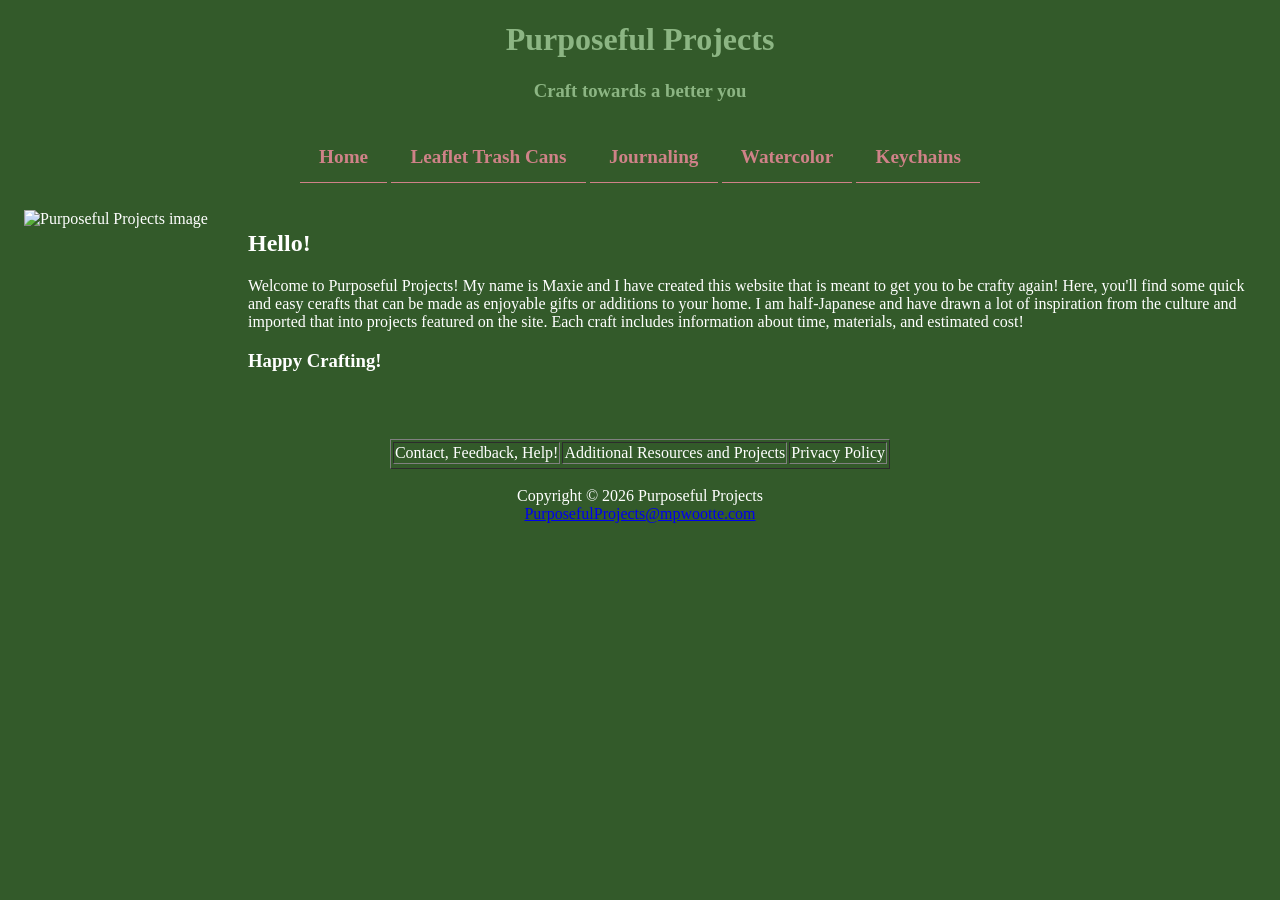
==== index.html @ f2f68ecc "Add files via upload add the index.html file and style.css file" ====
<!DOCTYPE html>
<html lang="en">
    <header>
         <title>Purposeful Projects</title>
        <meta charset="utf-8">
        <link rel="stylesheet" href="PurposefulProjects.css">
        <h1>Purposeful Projects</h1>
        <h3> Craft towards a better you</h3>

        <nav>
            <table border="0">
        <td><a href="index.html">Home</a></td>
       <td><a href="Leaflet.html">Leaflet Trash Cans</a></td>
       <td><a href="Journaling.html">Journaling</a></td>
       <td><a href="watercolor.html">Watercolor</a></td>
       <td><a href="Keychains.html">Keychains</a></td>
       </table>
    </header>
</nav>
<main>
    <div class="content-row">
        <img src="KirbyArt.png" alt="Purposeful Projects image" class="main-image">
        <div class="text-content">
            <h2>Hello!</h2>
            <p>Welcome to Purposeful Projects! My name is Maxie
                and I have created this website that is meant
                to get you to be crafty again! Here, you'll find
                some quick and easy cerafts that can be made as 
                enjoyable gifts or additions to your home. I am
                half-Japanese and have drawn a lot of inspiration
                from the culture and imported that into projects 
                featured on the site. Each craft includes information
                about time, materials, and estimated cost!</p>
            <h3>Happy Crafting!</h3>
        </div>
    </div>
</main>


<footer>
       <table border="1">
        <tr>
            <td>Contact, Feedback, Help!</td>
              <td>Additional Resources and Projects</td>
              <td>Privacy Policy</td>
        </tr>
<tr>
  
</tr>
    </table>
    <br>
    
 Copyright &copy; 2026 Purposeful Projects<br>
            <a href="mailto:PurposefulProjects@Mpwootte.com">PurposefulProjects@mpwootte.com</a>
    </br>
</footer>
---- PurposefulProjects.css ----
header {
    color: #8cb583; background-color: #335a2a;
    text-align: center; 
display:block;
  background-image: url(Logo.png);
  background-repeat: no-repeat;
  background-position: right;
  background-size: 175px auto;
}
img {
  width: 60px;
  height: auto;
}

header a {text-decoration: none;
     font-family:Cambria, Cochin, Georgia, Times, 'Times New Roman', serif;}

header a:link {color: #FFFFFF;}

header a:visited{color: #FFFFFF;}

header a:hover {color: #90C7E3;}

nav li { border-bottom: 1px solid #cf8288; }
nav {
    font-weight: bold;
    padding: 0.5rem 0;
    font-size: 120%;
    display: flex;
    justify-content: center;
    flex-wrap: wrap;
    gap: 1rem;
    text-align: center;
}
nav a{
    display: inline-block;
    padding: 0.75em 1em;
    text-decoration: none;
    border-bottom: 1px solid #cf8288;
}

nav a:link{color: #cf8288;}

nav a:visited{color: #335a2a;}

nav a:hover{color: #2a248a;}
body {
    background-color: #335a2a;
}
main{
     color: #FFFFFF;
     font-family: Cambria, Cochin, Georgia, Times, 'Times New Roman', serif;
     padding: 1rem;
}

.content-row {
    display: flex;
    align-items: flex-start;
    gap: 1.5rem;
}

.main-image {
    width: 200px;
    height: auto;
    flex-shrink: 0;
}

.text-content {
    flex: 1;
}
footer {
    text-align: center;
    margin: 2rem auto 0;
    width: fit-content;
    color: #FFFFFF;
}

footer table {
    margin: 0 auto;
}
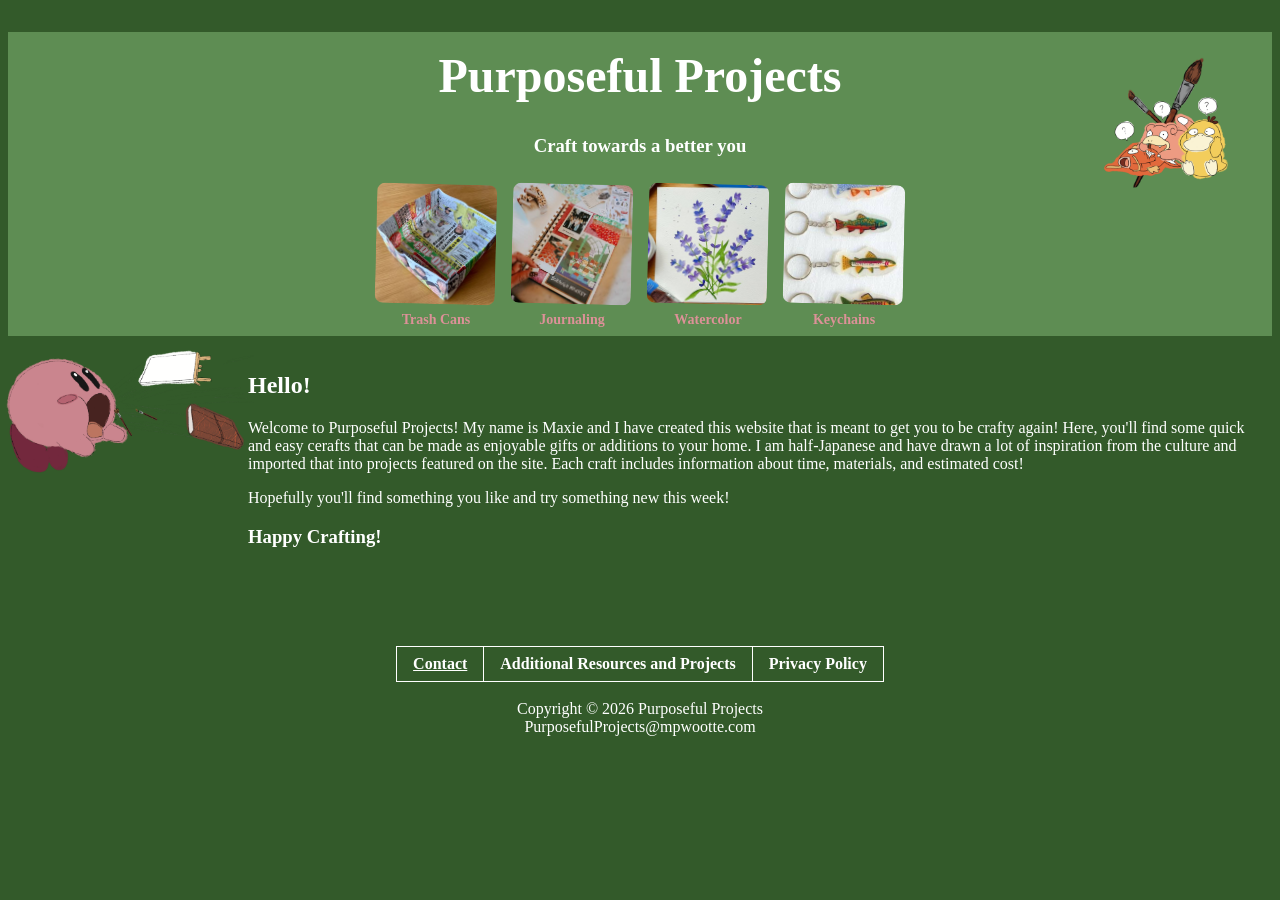
==== commit 64bb3176: "update" ====
--- a/index.html
+++ b/index.html
@@ -5,23 +5,35 @@
         <meta charset="utf-8">
         <link rel="stylesheet" href="PurposefulProjects.css">
         <h1>Purposeful Projects</h1>
-        <h3> Craft towards a better you</h3>
+        <h3>Craft towards a better you</h3>
+        <a href="index.html" class="header-logo-link" aria-label="Home"></a>
 
         <nav>
-            <table border="0">
-        <td><a href="index.html">Home</a></td>
-       <td><a href="Leaflet.html">Leaflet Trash Cans</a></td>
-       <td><a href="Journaling.html">Journaling</a></td>
-       <td><a href="watercolor.html">Watercolor</a></td>
-       <td><a href="Keychains.html">Keychains</a></td>
-       </table>
+            <a href="Leaflet.html" class="nav-link">
+                <img src="HomemadeTrashCan.jpg" alt="Leaflet Trash Cans" class="nav-image">
+                <span class="nav-label">Trash Cans</span>
+            </a>
+            <a href="Journaling.html" class="nav-link">
+                <img src="JunkJournaling.jpg" alt="Journaling" class="nav-image">
+                <span class="nav-label">Journaling</span>
+            </a>
+            <a href="watercolor.html" class="nav-link">
+                <img src="watercolor.jpg" alt="Watercolor" class="nav-image">
+                <span class="nav-label">Watercolor</span>
+            </a>
+            <a href="Keychains.html" class="nav-link">
+                <img src="FishKeychains.jpg" alt="Keychains" class="nav-image">
+                <span class="nav-label">Keychains</span>
+            </a>
+        </nav>
     </header>
 </nav>
 <main>
     <div class="content-row">
         <img src="KirbyArt.png" alt="Purposeful Projects image" class="main-image">
         <div class="text-content">
-            <h2>Hello!</h2>
+        
+        <h2>Hello!</h2>
             <p>Welcome to Purposeful Projects! My name is Maxie
                 and I have created this website that is meant
                 to get you to be crafty again! Here, you'll find
@@ -31,22 +43,19 @@
                 from the culture and imported that into projects 
                 featured on the site. Each craft includes information
                 about time, materials, and estimated cost!</p>
+
+                <p> Hopefully you'll find something you like and try something new this week!</p>
             <h3>Happy Crafting!</h3>
         </div>
     </div>
 </main>
-
-
 <footer>
-       <table border="1">
+    <table>
         <tr>
-            <td>Contact, Feedback, Help!</td>
-              <td>Additional Resources and Projects</td>
-              <td>Privacy Policy</td>
+            <td><b><u><a href="contact.html">Contact</a></u></b></td>
+            <td><b>Additional Resources and Projects</b></td>
+            <td><b>Privacy Policy</b></td>
         </tr>
-<tr>
-  
-</tr>
     </table>
     <br>
     
--- a/PurposefulProjects.css
+++ b/PurposefulProjects.css
@@ -1,27 +1,94 @@
 header {
-    color: #8cb583; background-color: #335a2a;
-    text-align: center; 
-display:block;
-  background-image: url(Logo.png);
-  background-repeat: no-repeat;
-  background-position: right;
-  background-size: 175px auto;
+    color: #FFFFFF;
+    background-color: #5e8d53;
+    text-align: center;
+    z-index: 100;
+    position: relative;
+}
+
+.header-logo-link {
+    position: absolute;
+    top: 1rem;
+    right: 1rem;
+    width: 175px;
+    height: 175px;
+    display: block;
+    background-image: url(Logo.png);
+    background-position: center;
+    background-repeat: no-repeat;
+    background-size: contain;
+}
+
+.header-logo-link:hover {
+    opacity: 0.85;
+}
+
+h1 {
+    font-size: 3rem;
+    padding-top: 1rem;
+}
+.gallery span {
+display:flex;
+justify-content:space-around;
+width: 70%; 
+margin: auto;}
+
+figure{
+    position:relative; z-index: 1;
+    opacity: .75; margin: 1em;
+    background-color: #FFFFFF;
+    font-size: .5em; text-align: center;
+    transition: all 0.3s ease;
+}
+figure:hover {Opacity: 1;
+    z-index: 999;
+    box-shadow: 3px 3px 3px #333;
+    transform: scale(1.5);
 }
 img {
+    transform: rotate(1.35deg);
   width: 60px;
   height: auto;
 }
 
+.keychains-step-gallery {
+    display: flex;
+    justify-content: center;
+    flex-wrap: wrap;
+    gap: 1rem;
+    margin: 1.5rem 0;
+}
+
+.keychains-step-gallery figure {
+    margin: 0.5rem;
+    padding: 0.5rem;
+    background-color: #e87f7f;
+}
+
+.keychains-step-gallery img {
+    width: 120px;
+    height: 120px;
+    object-fit: cover;
+    border-radius: 8px;
+    transform: none;
+}
+
+.step6-image {
+    width: auto !important;
+    height: auto !important;
+    max-width: 50%;
+    object-fit: contain;
+}
+
 header a {text-decoration: none;
      font-family:Cambria, Cochin, Georgia, Times, 'Times New Roman', serif;}
 
-header a:link {color: #FFFFFF;}
+header a:link {color: #335a2a;}
 
 header a:visited{color: #FFFFFF;}
 
 header a:hover {color: #90C7E3;}
 
-nav li { border-bottom: 1px solid #cf8288; }
 nav {
     font-weight: bold;
     padding: 0.5rem 0;
@@ -32,25 +99,72 @@
     gap: 1rem;
     text-align: center;
 }
-nav a{
-    display: inline-block;
-    padding: 0.75em 1em;
+
+nav a {
+    display: flex;
+    flex-direction: column;
+    align-items: center;
     text-decoration: none;
-    border-bottom: 1px solid #cf8288;
-}
-
-nav a:link{color: #cf8288;}
-
-nav a:visited{color: #335a2a;}
-
-nav a:hover{color: #2a248a;}
+}
+
+.nav-label {
+    font-size: 0.875rem;
+    color: #dd9198;
+    margin-top: 0.5rem;
+    font-weight: bold;
+}
+
+nav img.nav-image {
+    width: 120px;
+    height: 120px;
+    object-fit: cover;
+    border-radius: 8px;
+    transition: transform 0.3s ease, box-shadow 0.3s ease;
+}
+
+nav a:hover img.nav-image {
+    transform: scale(1.1);
+    box-shadow: 0 4px 8px rgba(0, 0, 0, 0.3);
+}
 body {
     background-color: #335a2a;
 }
 main{
-     color: #FFFFFF;
+     color: #FFFFFF; background-color: #335a2a;
      font-family: Cambria, Cochin, Georgia, Times, 'Times New Roman', serif;
      padding: 1rem;
+}
+
+form label,
+form input,
+form select,
+form textarea {
+    display: block;
+    width: 100%;
+    max-width: 500px;
+    margin: 0.5rem 0;
+}
+
+.form-row {
+    margin-bottom: 1rem;
+}
+
+form label {
+    margin-bottom: 0.25rem;
+}
+
+form input,
+form select,
+form textarea {
+    padding: 0.5rem;
+    border: 1px solid #ddd;
+    border-radius: 4px;
+}
+
+form input[type="submit"] {
+    width: auto;
+    margin-top: 1rem;
+    cursor: pointer;
 }
 
 .content-row {
@@ -63,6 +177,7 @@
     width: 200px;
     height: auto;
     flex-shrink: 0;
+    transform: scale(1.3);
 }
 
 .text-content {
@@ -70,13 +185,66 @@
 }
 footer {
     text-align: center;
-    margin: 2rem auto 0;
-    width: fit-content;
-    color: #FFFFFF;
+    margin: 2rem 0 0;
+    width: 100%;
+    box-sizing: border-box;
+    padding: 2rem 1rem;
+    color: #FFFFFF;
+    background-color: #335a2a;
+    background-image: url(DSC02191.jpg);
+    background-repeat: no-repeat;
+    background-position: center;
+    background-size: cover;
+}
+footer-contact {
+    color: #FFFFFF;
+    text-decoration: underline;
 }
 
 footer table {
     margin: 0 auto;
-}
-
-
+    border-collapse: collapse;
+    border: 1px solid #FFFFFF;
+}
+
+footer table td {
+    border: 1px solid #FFFFFF;
+    padding: 0.5rem 1rem;
+}
+
+footer a {
+    color: #FFFFFF;
+    text-decoration: none;
+}
+
+footer a:link {
+    color: #FFFFFF;
+}
+
+footer a:visited {
+    color: #FFFFFF;
+}
+
+@media (max-width: 768px) {
+    header {
+        background-image: none;
+        padding-bottom: 0;
+    }
+    
+    .header-logo-link {
+        position: relative;
+        top: auto;
+        right: auto;
+        left: auto;
+        transform: none;
+        margin: 1rem auto 0;
+        display: block;
+    }
+    
+    nav {
+        position: relative;
+        padding-top: 1rem;
+    }
+}
+
+
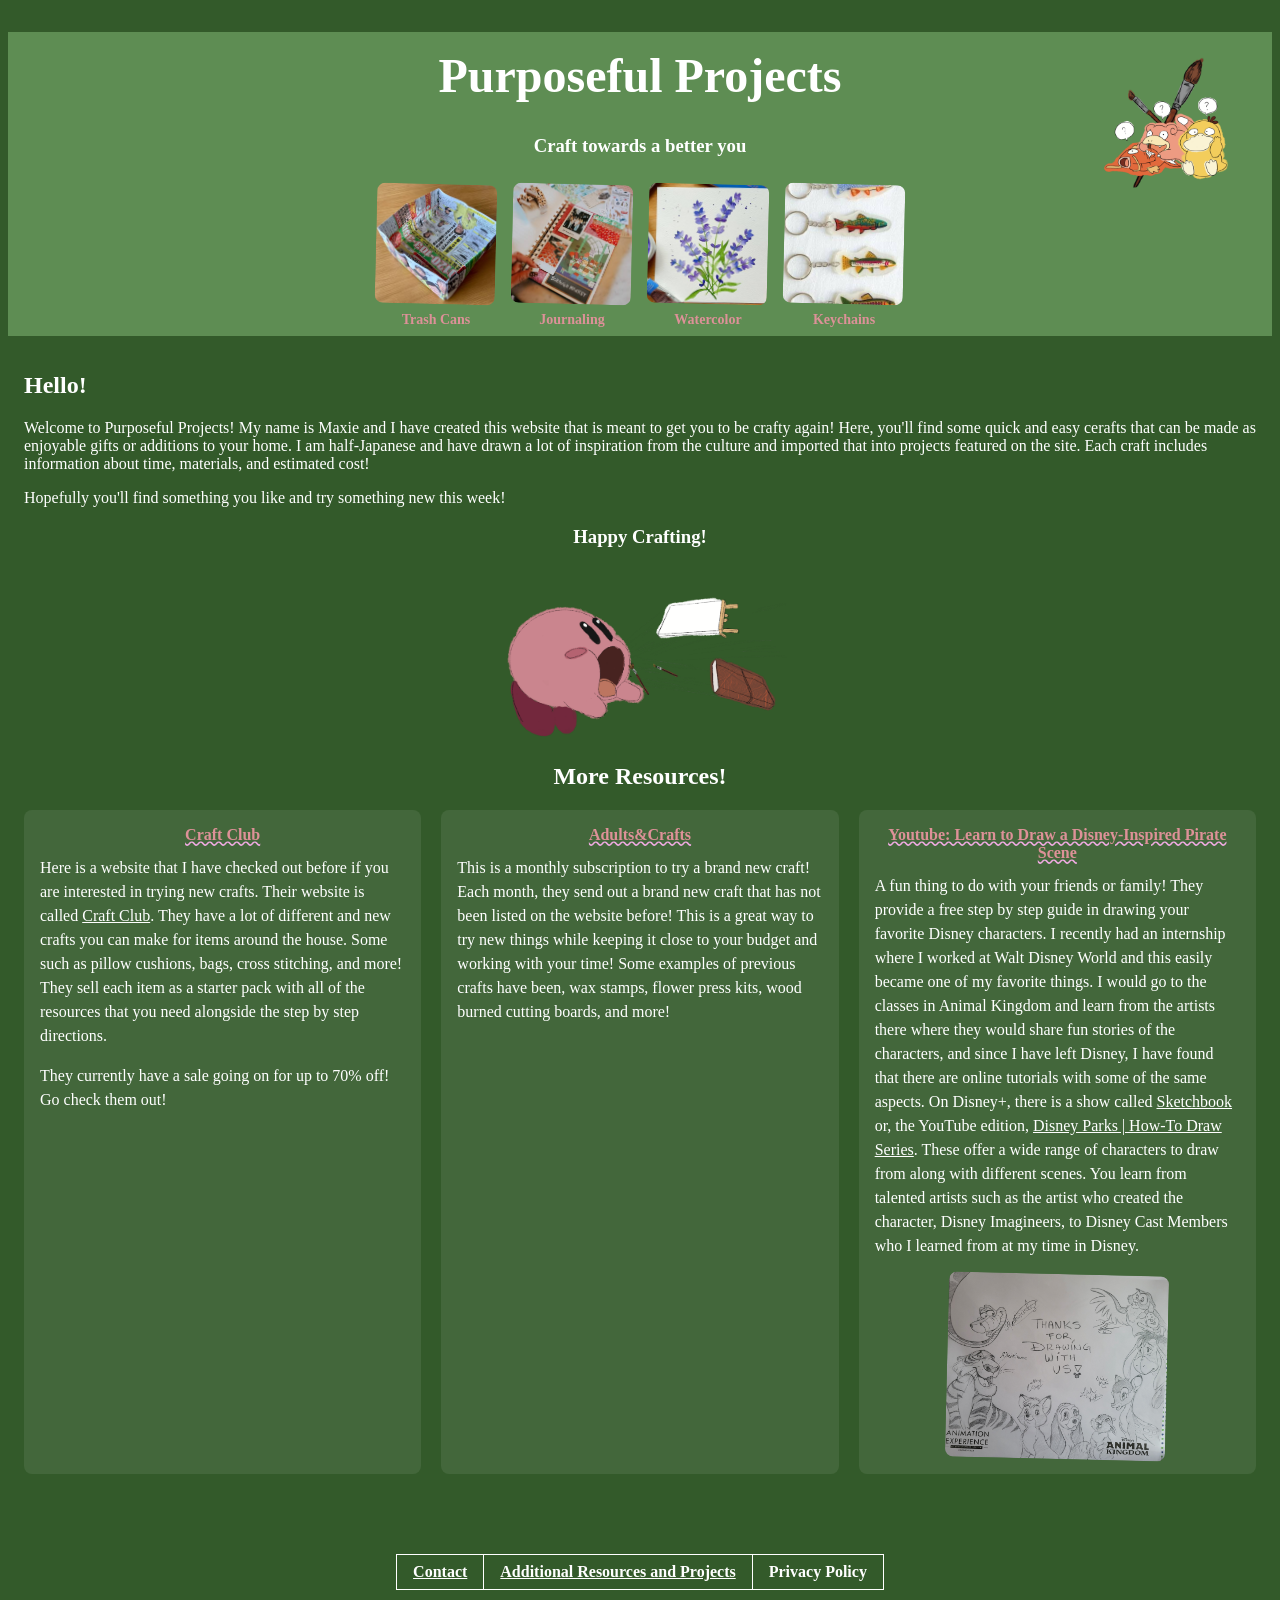
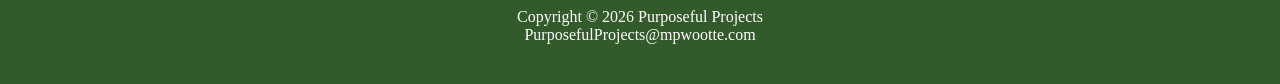
==== commit cc2e06a0: "update on the files" ====
--- a/index.html
+++ b/index.html
@@ -21,8 +21,8 @@
                 <img src="watercolor.jpg" alt="Watercolor" class="nav-image">
                 <span class="nav-label">Watercolor</span>
             </a>
-            <a href="Keychains.html" class="nav-link">
-                <img src="FishKeychains.jpg" alt="Keychains" class="nav-image">
+            <a href="keychains.html" class="nav-link">
+                <img src="FishKeychains.jpg" alt="keychains" class="nav-image">
                 <span class="nav-label">Keychains</span>
             </a>
         </nav>
@@ -30,9 +30,7 @@
 </nav>
 <main>
     <div class="content-row">
-        <img src="KirbyArt.png" alt="Purposeful Projects image" class="main-image">
         <div class="text-content">
-        
         <h2>Hello!</h2>
             <p>Welcome to Purposeful Projects! My name is Maxie
                 and I have created this website that is meant
@@ -45,15 +43,54 @@
                 about time, materials, and estimated cost!</p>
 
                 <p> Hopefully you'll find something you like and try something new this week!</p>
-            <h3>Happy Crafting!</h3>
+            <center><h3>Happy Crafting!</h3></center>
+            <br>
+                    <img src="KirbyArt.png" alt="Purposeful Projects image" class="main-image">
+            
+            <center><h2 id="more-resources">More Resources!</h2></center>
+            <div class="resource-grid">
+                <div class="resource-card">
+                    <center><a href="https://www.craftclubco.com/" class="craft-club-link"><strong>Craft Club</strong></a></center>
+                    <p>Here is a website that I have checked out before if you are interested in trying new crafts.
+                         Their website is called <u>Craft Club</u>. They have a lot of different and new crafts you 
+                         can make for items around the house. Some such as pillow cushions, bags, cross stitching, 
+                         and more! They sell each item as a starter pack with all of the resources that you need 
+                         alongside the step by step directions.</p>
+                    <p>They currently have a sale going on for up to 70% off! Go check them out!</p>
+                </div>
+
+                <div class="resource-card">
+                   <center> <a href="https://www.adultsandcrafts.com/" class="adultsandcrafts-link"><strong>Adults&amp;Crafts</strong></a></center>
+                    <p>This is a monthly subscription to try a brand new craft! Each month, they send out a brand 
+                        new craft that has not been listed on the website before! This is a great way to try new 
+                        things while keeping it close to your budget and working with your time! Some examples of 
+                        previous crafts have been, wax stamps, flower press kits, wood burned cutting boards, and more!</p>
+                </div>
+
+                <div class="resource-card">
+                    <center><a href="https://youtu.be/hKCHQ0tRUpw?si=T3gMh7p4X95ay8v4" class="DisneyDrawingClass-link">
+                        <strong>Youtube: Learn to Draw a Disney-Inspired Pirate Scene</strong></a></center>
+                    <p>A fun thing to do with your friends or family! They provide a free step by step guide in 
+                        drawing your favorite Disney characters. I recently had an internship where I worked at 
+                        Walt Disney World and this easily became one of my favorite things. I would go to the 
+                        classes in Animal Kingdom and learn from the artists there where they would share fun 
+                        stories of the characters, and since I have left Disney, I have found that there are online 
+                        tutorials with some of the same aspects. On Disney+, there is a show called <u>Sketchbook</u>
+                         or, the YouTube edition, <u>Disney Parks | How-To Draw Series</u>. These offer a wide range 
+                         of characters to draw from along with different scenes. You learn from talented artists such 
+                         as the artist who created the character, Disney Imagineers, to Disney Cast Members who I 
+                         learned from at my time in Disney.</p>
+                    <img src="ThanksDisney.jpg" alt="Thanks For Drawing With us with Disney Characters" class="disney-image">
+                </div>
+            </div>
         </div>
     </div>
 </main>
 <footer>
     <table>
         <tr>
-            <td><b><u><a href="contact.html">Contact</a></u></b></td>
-            <td><b>Additional Resources and Projects</b></td>
+            <td><b><u><a href="Contact.html">Contact</a></u></b></td>
+            <td><b><u><a href="index.html#more-resources">Additional Resources and Projects</a></u></b></td>
             <td><b>Privacy Policy</b></td>
         </tr>
     </table>
--- a/PurposefulProjects.css
+++ b/PurposefulProjects.css
@@ -135,6 +135,68 @@
      padding: 1rem;
 }
 
+.craft-club-link {
+    color: #dd9198;
+    font-weight: bold;
+    text-decoration: #efaae1 wavy underline;
+}
+
+.craft-club-link:hover {
+    color: #a71892;
+}
+
+.adultsandcrafts-link{
+    color: #dd9198;
+    font-weight: bold;
+    text-decoration: #efaae1 wavy underline;
+}
+
+.adultsandcrafts-link:hover {
+    color: #a71892;
+}
+
+.DisneyDrawingClass-link{
+    color: #dd9198;
+    font-weight: bold;
+    text-decoration: #efaae1 wavy underline;
+}
+
+.DisneyDrawingClass-link:hover {
+    color: #a71892;
+}
+
+.resource-grid {
+    display: grid;
+    grid-template-columns: repeat(3, minmax(0, 1fr));
+    gap: 1.25rem;
+    margin-top: 1rem;
+}
+
+.resource-card {
+    background-color: rgba(255, 255, 255, 0.08);
+    padding: 1rem;
+    border-radius: 8px;
+}
+
+.resource-card p {
+    margin-top: 0.75rem;
+    line-height: 1.5;
+}
+
+.disney-image {
+    display: block;
+    margin: 1rem auto 0;
+    width: 220px;
+    max-width: 100%;
+    height: auto;
+    border-radius: 8px;
+}
+.disney-image:hover {
+    transform: scale(1.2);
+    box-shadow: 0 4px 8px rgba(0, 0, 0, 0.3);
+}
+
+
 form label,
 form input,
 form select,
@@ -174,10 +236,12 @@
 }
 
 .main-image {
-    width: 200px;
+    width: 280px;
     height: auto;
     flex-shrink: 0;
-    transform: scale(1.3);
+    transform: scale(1.05);
+    display: block;
+    margin: 0 auto;
 }
 
 .text-content {
@@ -191,7 +255,7 @@
     padding: 2rem 1rem;
     color: #FFFFFF;
     background-color: #335a2a;
-    background-image: url(DSC02191.jpg);
+    background-image: url(DSC02191.JPG);
     background-repeat: no-repeat;
     background-position: center;
     background-size: cover;
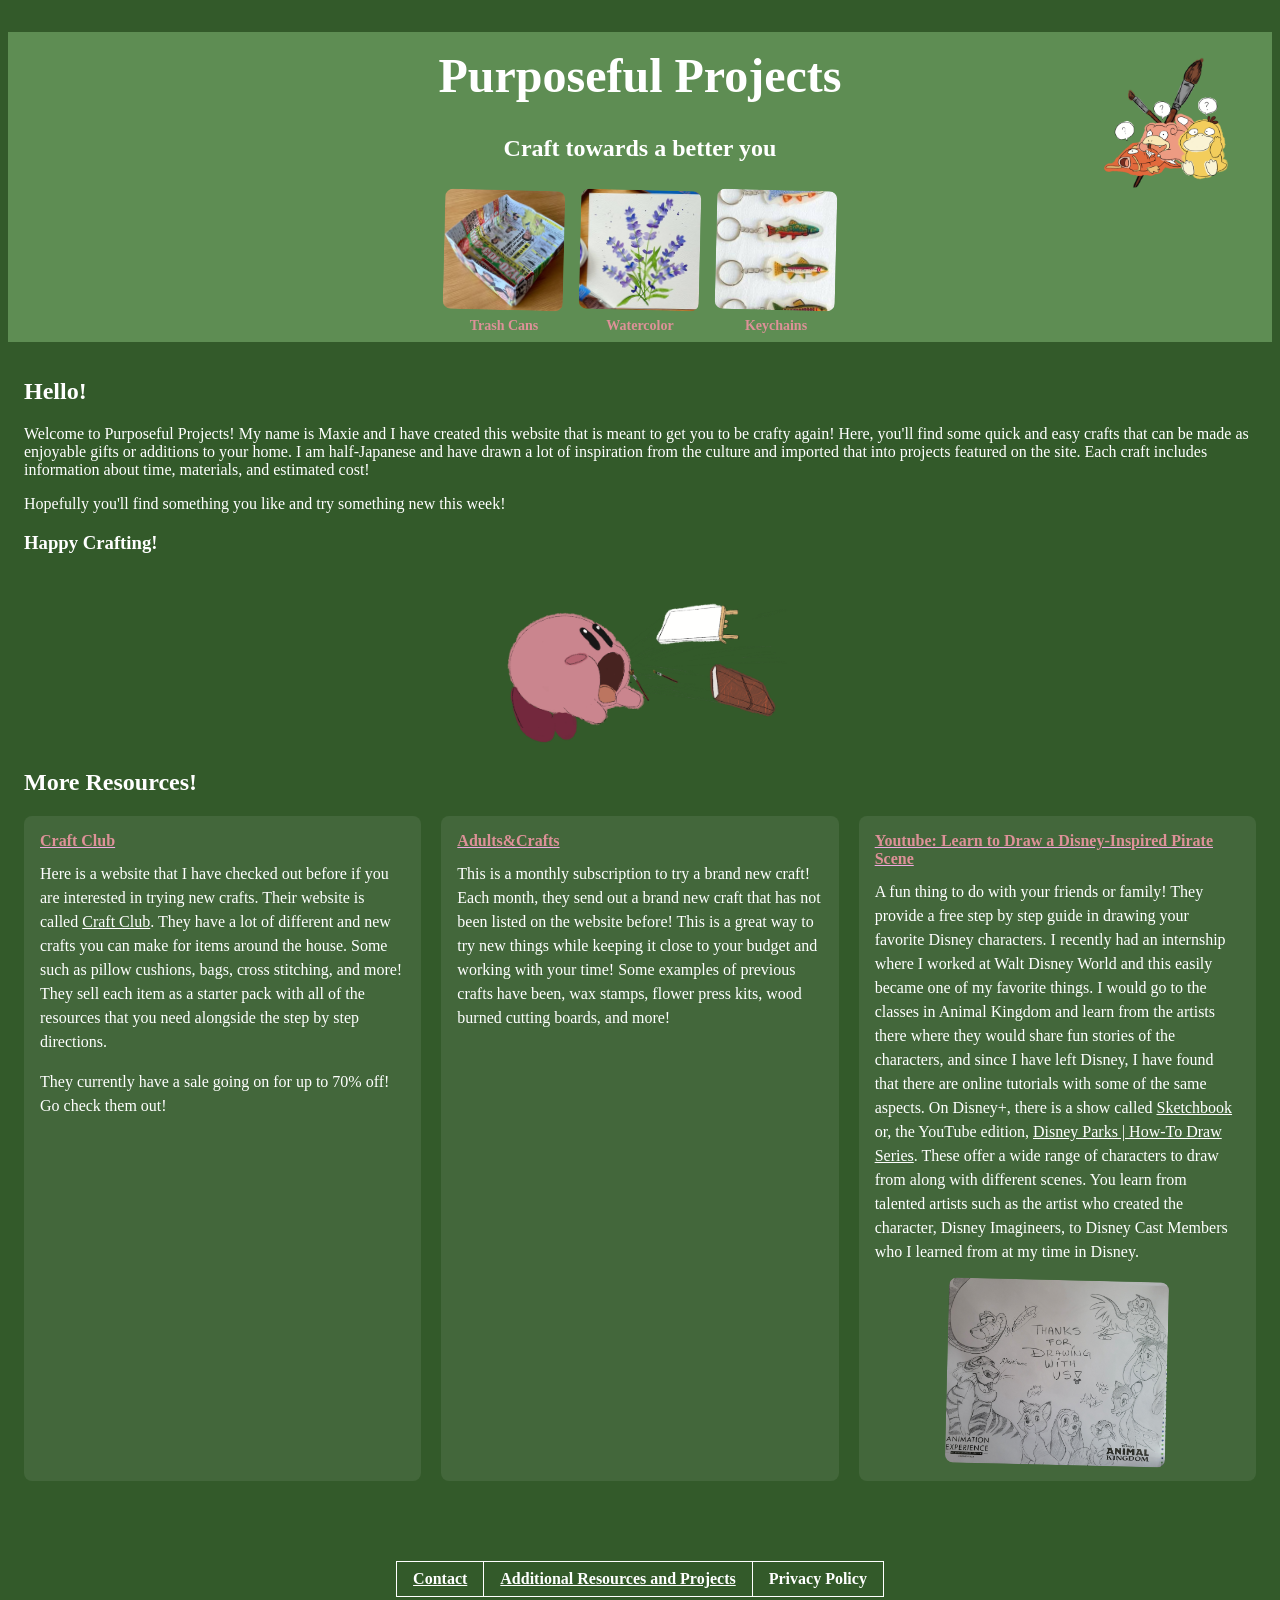
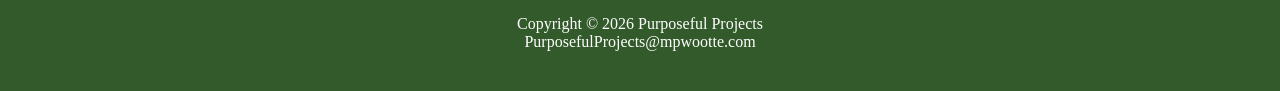
==== commit ff7d3385: "main update" ====
--- a/index.html
+++ b/index.html
@@ -1,21 +1,20 @@
 <!DOCTYPE html>
 <html lang="en">
+<head>
+    <meta charset="utf-8">
+    <title>Purposeful Projects</title>
+    <link rel="stylesheet" href="PurposefulProjects.css">
+</head>
+<body>
     <header>
-         <title>Purposeful Projects</title>
-        <meta charset="utf-8">
-        <link rel="stylesheet" href="PurposefulProjects.css">
         <h1>Purposeful Projects</h1>
-        <h3>Craft towards a better you</h3>
+        <h2>Craft towards a better you</h2>
         <a href="index.html" class="header-logo-link" aria-label="Home"></a>
 
         <nav>
             <a href="Leaflet.html" class="nav-link">
                 <img src="HomemadeTrashCan.jpg" alt="Leaflet Trash Cans" class="nav-image">
                 <span class="nav-label">Trash Cans</span>
-            </a>
-            <a href="Journaling.html" class="nav-link">
-                <img src="JunkJournaling.jpg" alt="Journaling" class="nav-image">
-                <span class="nav-label">Journaling</span>
             </a>
             <a href="watercolor.html" class="nav-link">
                 <img src="watercolor.jpg" alt="Watercolor" class="nav-image">
@@ -27,15 +26,14 @@
             </a>
         </nav>
     </header>
-</nav>
-<main>
+    <main>
     <div class="content-row">
         <div class="text-content">
         <h2>Hello!</h2>
             <p>Welcome to Purposeful Projects! My name is Maxie
                 and I have created this website that is meant
                 to get you to be crafty again! Here, you'll find
-                some quick and easy cerafts that can be made as 
+                some quick and easy crafts that can be made as 
                 enjoyable gifts or additions to your home. I am
                 half-Japanese and have drawn a lot of inspiration
                 from the culture and imported that into projects 
@@ -43,14 +41,14 @@
                 about time, materials, and estimated cost!</p>
 
                 <p> Hopefully you'll find something you like and try something new this week!</p>
-            <center><h3>Happy Crafting!</h3></center>
+            <h3>Happy Crafting!</h3>
             <br>
                     <img src="KirbyArt.png" alt="Purposeful Projects image" class="main-image">
             
-            <center><h2 id="more-resources">More Resources!</h2></center>
+            <h2 id="more-resources">More Resources!</h2>
             <div class="resource-grid">
                 <div class="resource-card">
-                    <center><a href="https://www.craftclubco.com/" class="craft-club-link"><strong>Craft Club</strong></a></center>
+                    <a href="https://www.craftclubco.com/" class="craft-club-link"><strong>Craft Club</strong></a>
                     <p>Here is a website that I have checked out before if you are interested in trying new crafts.
                          Their website is called <u>Craft Club</u>. They have a lot of different and new crafts you 
                          can make for items around the house. Some such as pillow cushions, bags, cross stitching, 
@@ -60,7 +58,7 @@
                 </div>
 
                 <div class="resource-card">
-                   <center> <a href="https://www.adultsandcrafts.com/" class="adultsandcrafts-link"><strong>Adults&amp;Crafts</strong></a></center>
+                   <a href="https://www.adultsandcrafts.com/" class="adultsandcrafts-link"><strong>Adults&amp;Crafts</strong></a>
                     <p>This is a monthly subscription to try a brand new craft! Each month, they send out a brand 
                         new craft that has not been listed on the website before! This is a great way to try new 
                         things while keeping it close to your budget and working with your time! Some examples of 
@@ -68,8 +66,8 @@
                 </div>
 
                 <div class="resource-card">
-                    <center><a href="https://youtu.be/hKCHQ0tRUpw?si=T3gMh7p4X95ay8v4" class="DisneyDrawingClass-link">
-                        <strong>Youtube: Learn to Draw a Disney-Inspired Pirate Scene</strong></a></center>
+                    <a href="https://youtu.be/hKCHQ0tRUpw?si=T3gMh7p4X95ay8v4" class="DisneyDrawingClass-link">
+                        <strong>Youtube: Learn to Draw a Disney-Inspired Pirate Scene</strong></a>
                     <p>A fun thing to do with your friends or family! They provide a free step by step guide in 
                         drawing your favorite Disney characters. I recently had an internship where I worked at 
                         Walt Disney World and this easily became one of my favorite things. I would go to the 
@@ -98,5 +96,6 @@
     
  Copyright &copy; 2026 Purposeful Projects<br>
             <a href="mailto:PurposefulProjects@Mpwootte.com">PurposefulProjects@mpwootte.com</a>
-    </br>
-</footer>+</footer>
+</body>
+</html>
--- a/PurposefulProjects.css
+++ b/PurposefulProjects.css
@@ -79,6 +79,12 @@
     max-width: 50%;
     object-fit: contain;
 }
+.TStep22-image {
+     width: auto !important;
+    height: auto !important;
+    max-width: 25%;
+    object-fit: contain;
+}
 
 header a {text-decoration: none;
      font-family:Cambria, Cochin, Georgia, Times, 'Times New Roman', serif;}
@@ -138,7 +144,7 @@
 .craft-club-link {
     color: #dd9198;
     font-weight: bold;
-    text-decoration: #efaae1 wavy underline;
+    text-decoration: #efaae1 underline;
 }
 
 .craft-club-link:hover {
@@ -148,7 +154,7 @@
 .adultsandcrafts-link{
     color: #dd9198;
     font-weight: bold;
-    text-decoration: #efaae1 wavy underline;
+    text-decoration: #efaae1  underline;
 }
 
 .adultsandcrafts-link:hover {
@@ -158,7 +164,7 @@
 .DisneyDrawingClass-link{
     color: #dd9198;
     font-weight: bold;
-    text-decoration: #efaae1 wavy underline;
+    text-decoration: #efaae1  underline;
 }
 
 .DisneyDrawingClass-link:hover {
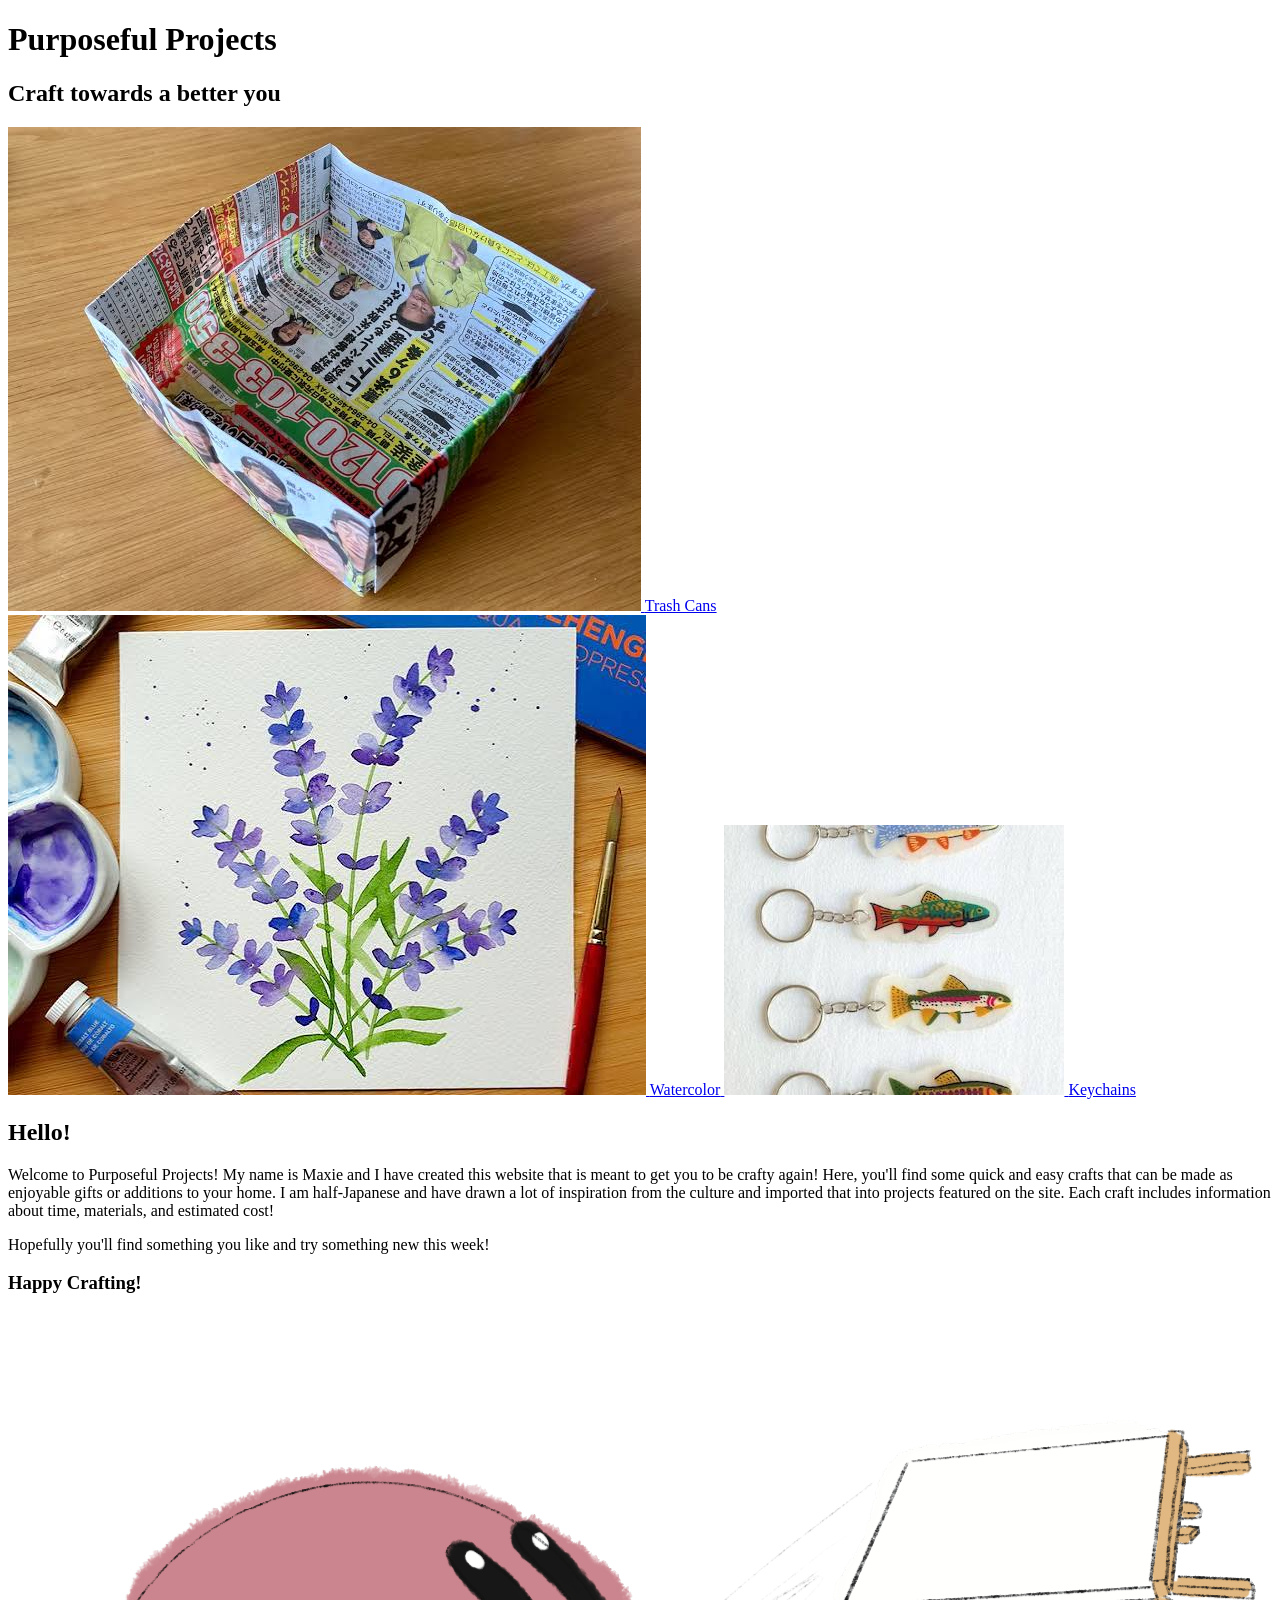
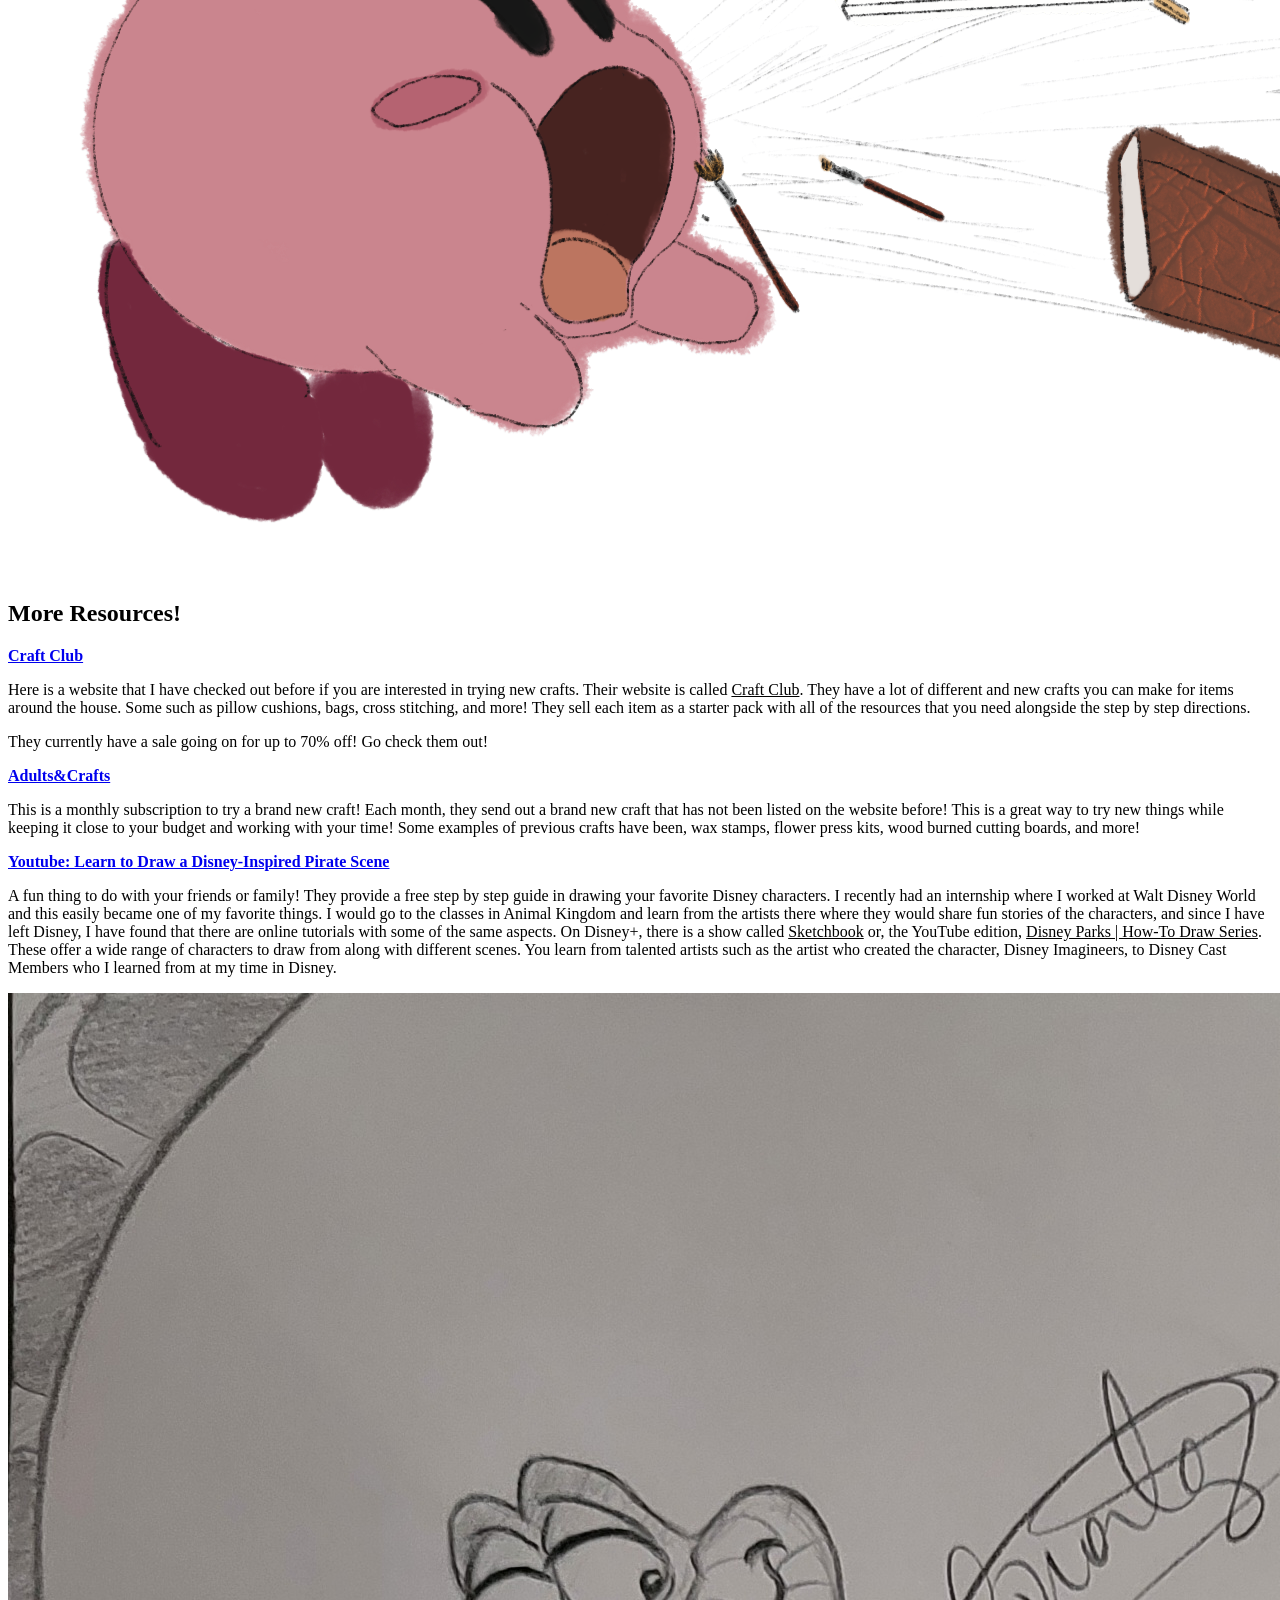
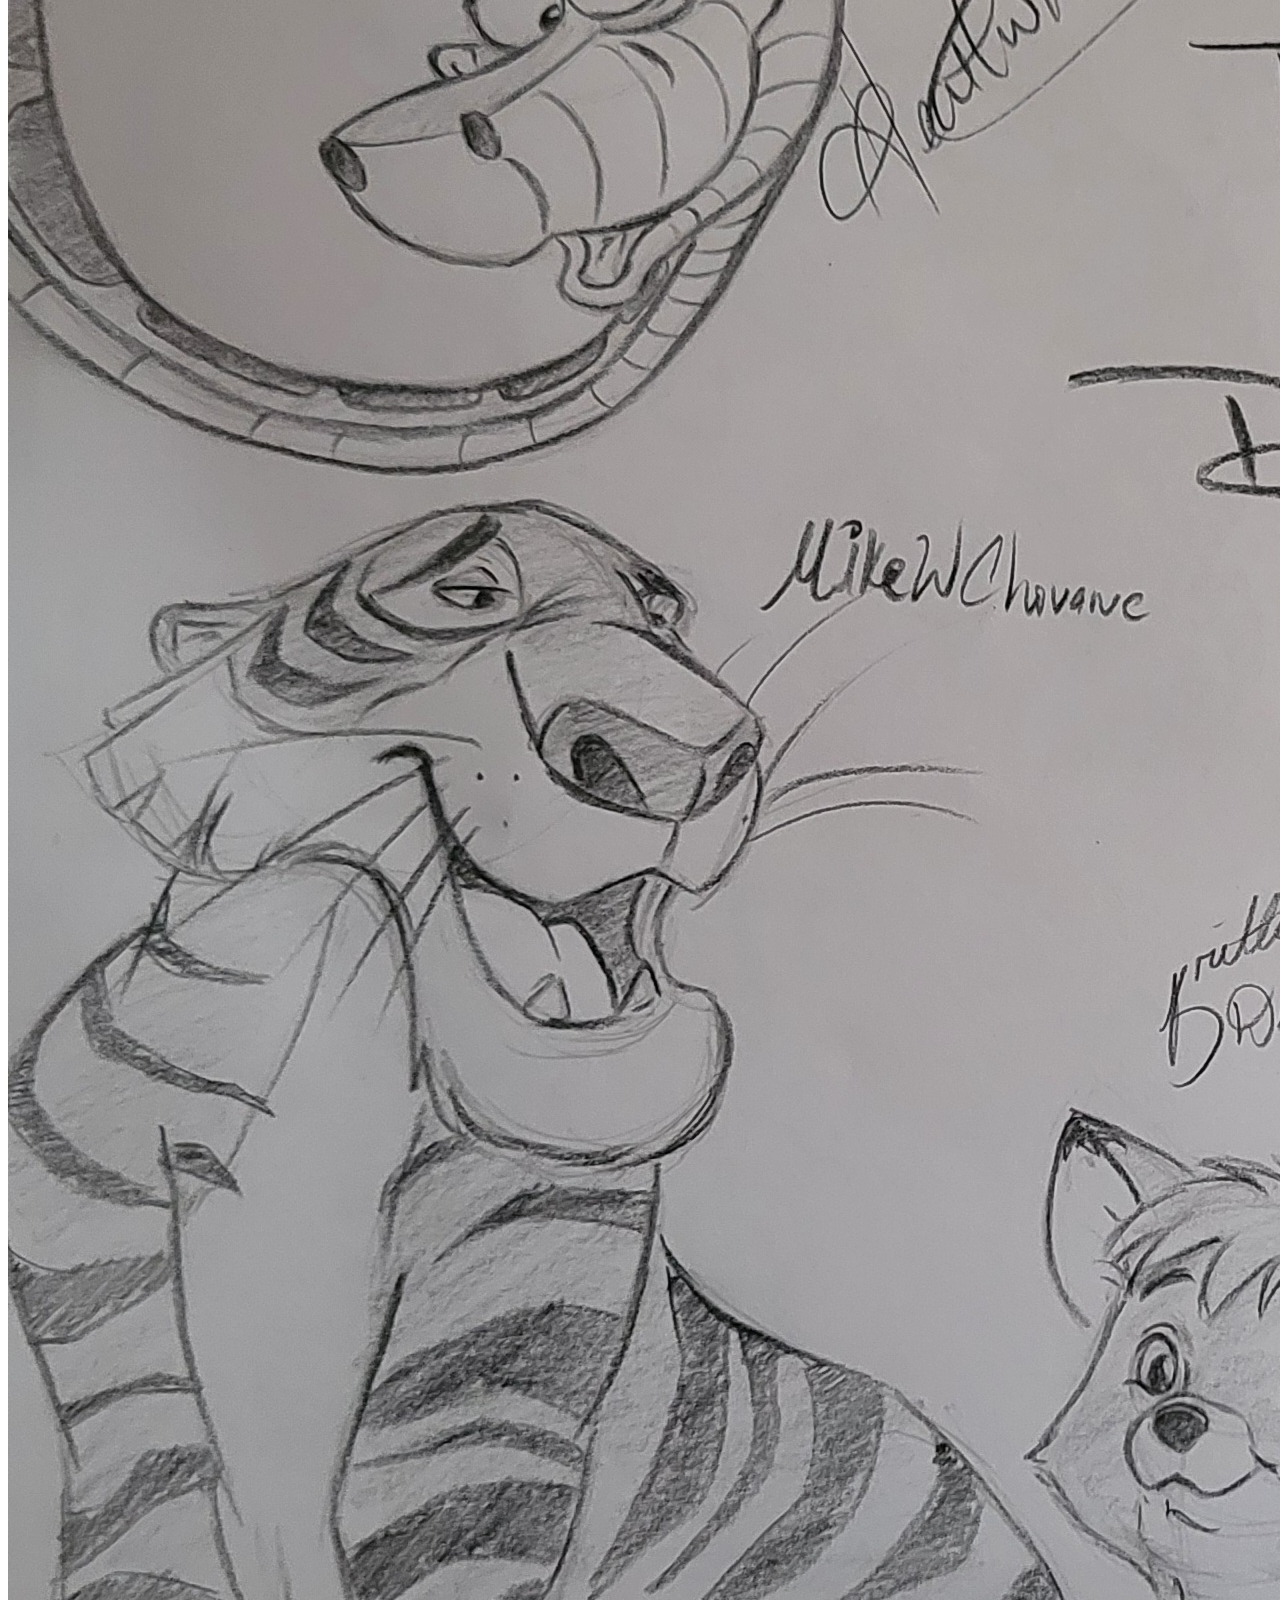
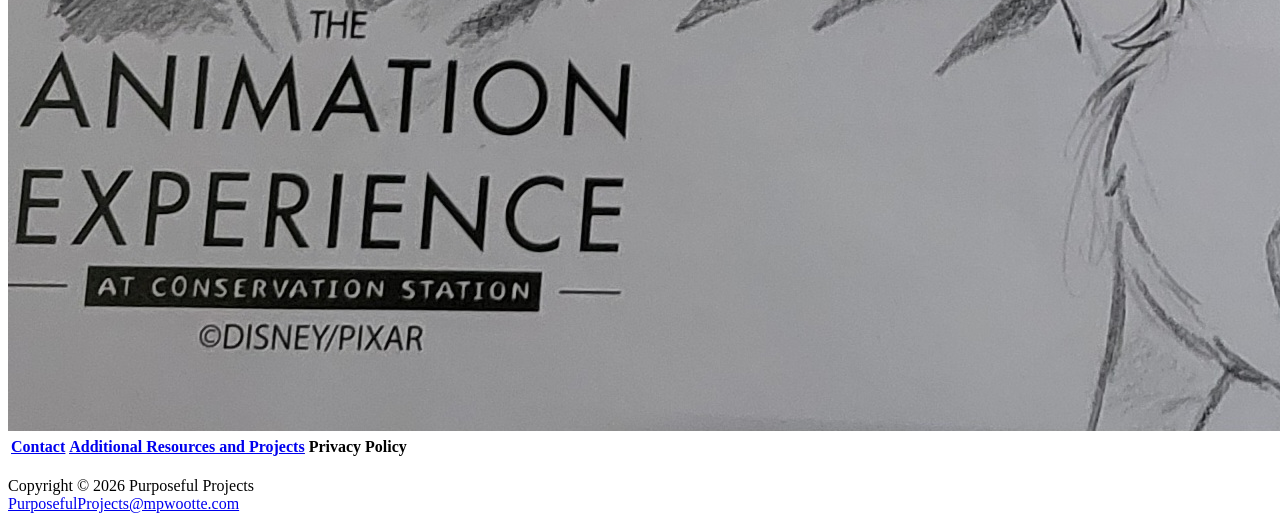
==== commit f560ef6f: "Add files via upload" ====
--- a/index.html
+++ b/index.html
@@ -3,6 +3,7 @@
 <head>
     <meta charset="utf-8">
     <title>Purposeful Projects</title>
+    <meta name="Description" content="this website is dedicated to offering a wide range of crafts to help you become more craft again!"
     <link rel="stylesheet" href="PurposefulProjects.css">
 </head>
 <body>
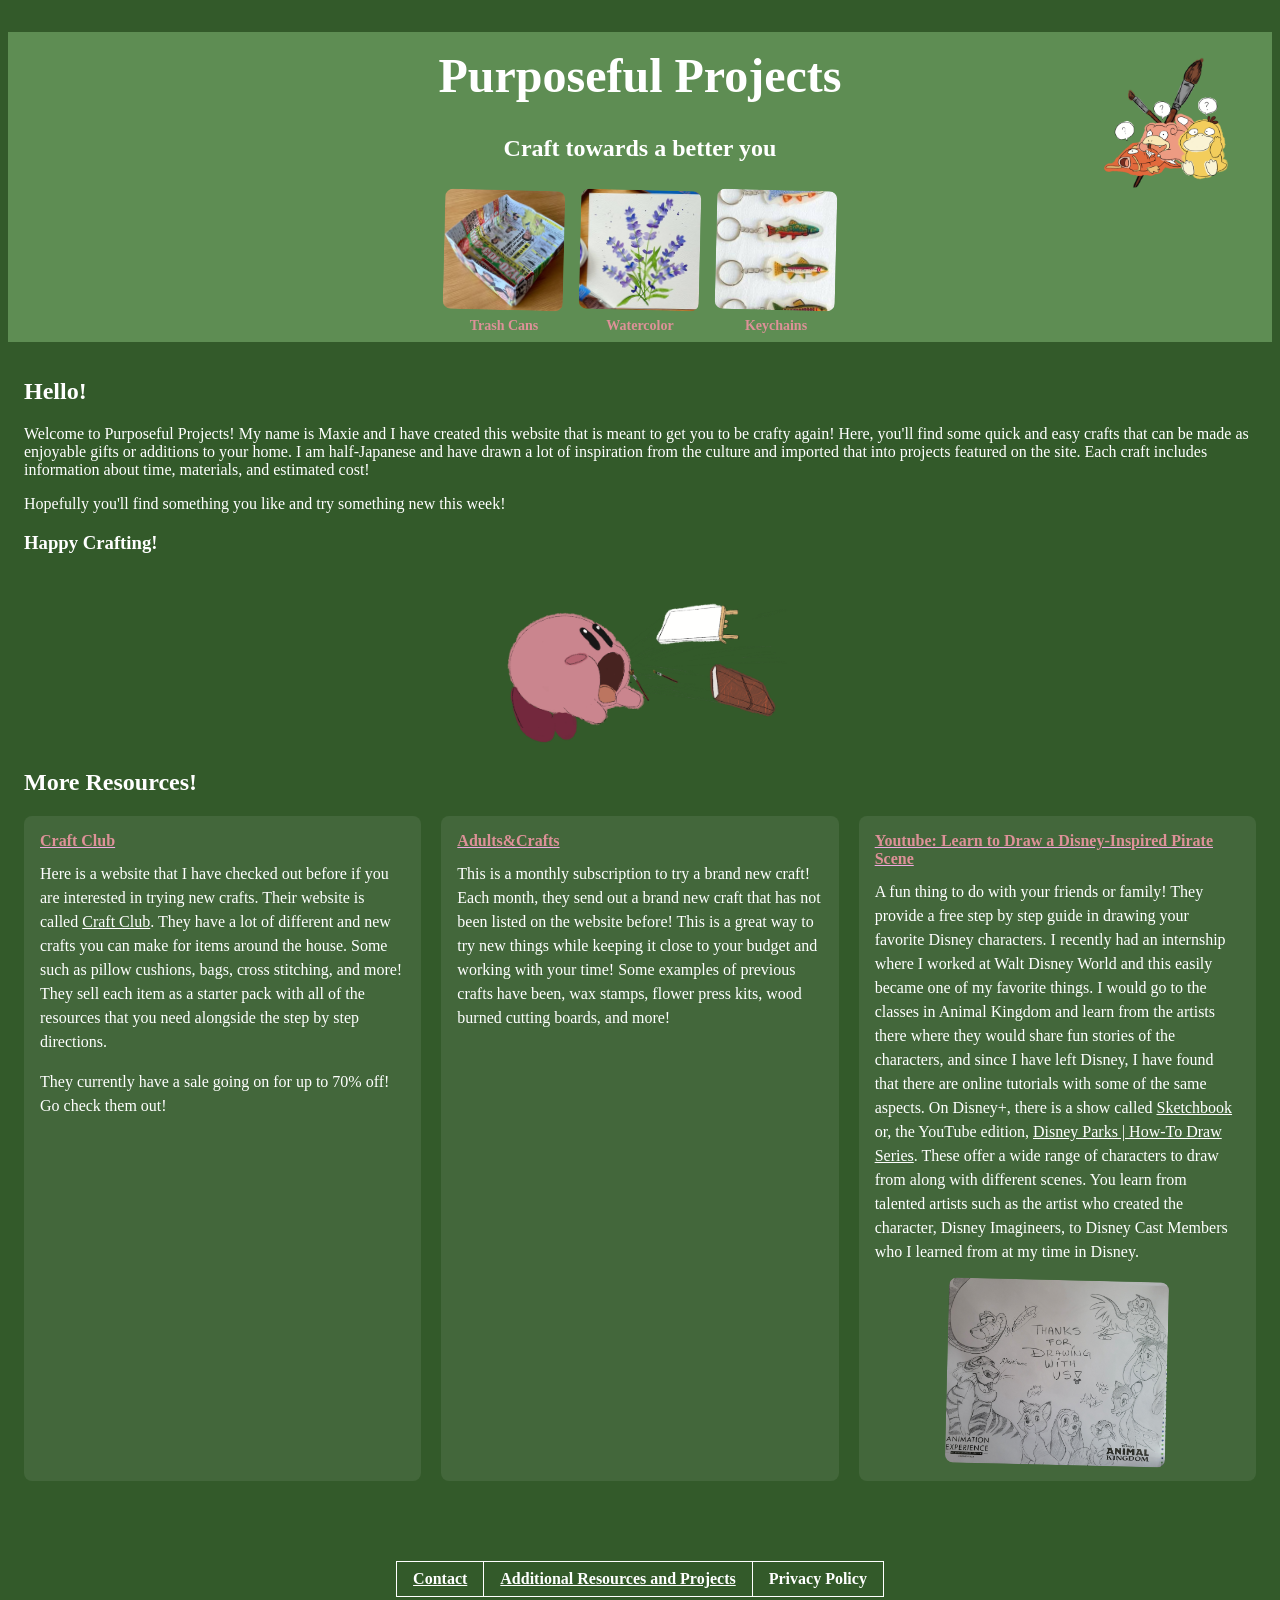
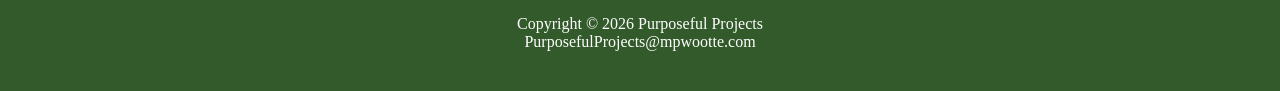
==== commit e739e355: "Add files via upload" ====
--- a/index.html
+++ b/index.html
@@ -3,7 +3,7 @@
 <head>
     <meta charset="utf-8">
     <title>Purposeful Projects</title>
-    <meta name="Description" content="this website is dedicated to offering a wide range of crafts to help you become more craft again!"
+    <meta name="Description" content="this website is dedicated to offering a wide range of crafts to help you become more craft again!">
     <link rel="stylesheet" href="PurposefulProjects.css">
 </head>
 <body>
